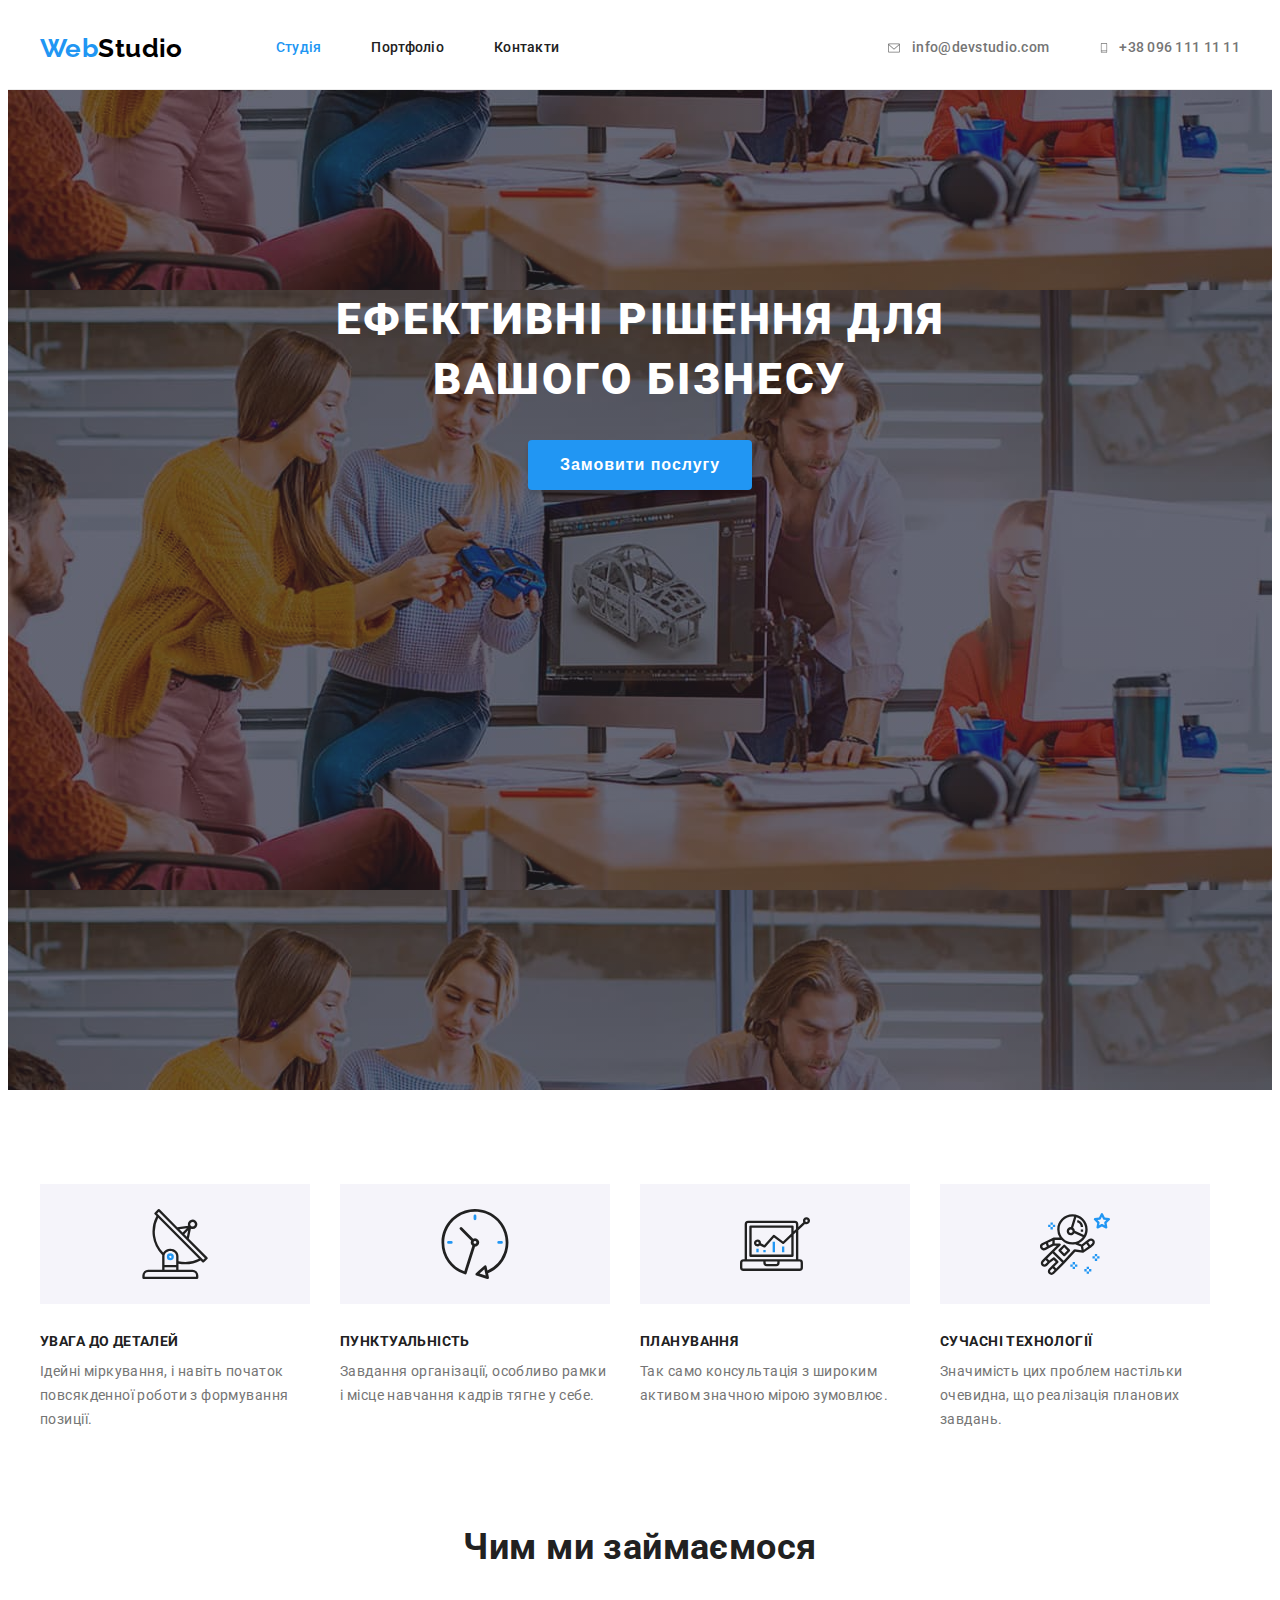
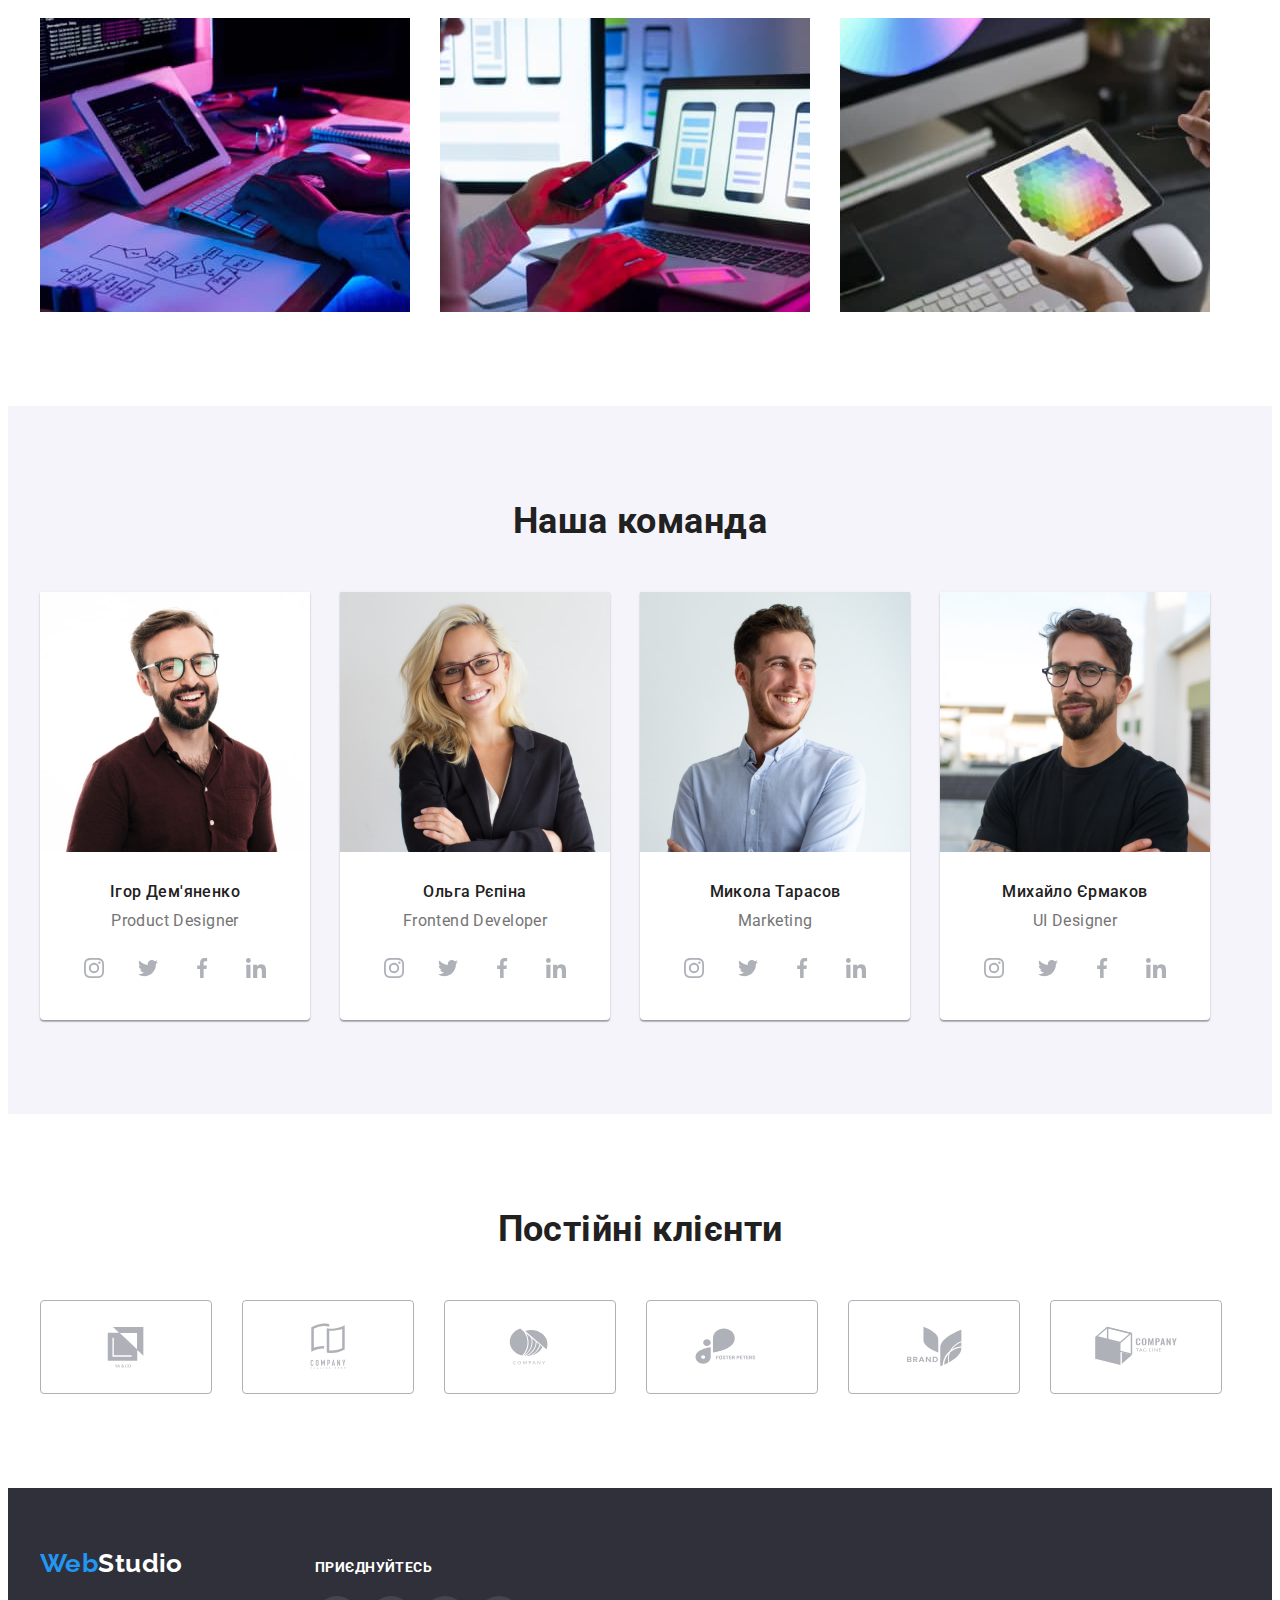
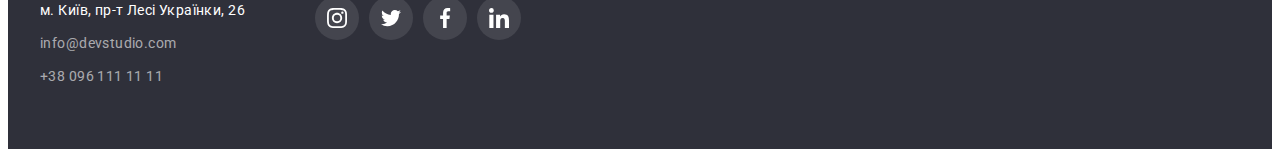
==== index.html @ 74083d2a "Initial commit" ====
<!DOCTYPE html>
<html lang="uk">
  <head>
    <meta charset="UTF-8" />
    <meta http-equiv="X-UA-Compatible" content="IE=edge" />
    <meta name="viewport" content="width=device-width, initial-scale=1.0" />
    <title>WebStudio</title>

    <!-- FONTS -->

    <link rel="preconnect" href="https://fonts.googleapis.com" />
    <link rel="preconnect" href="https://fonts.gstatic.com" crossorigin />
    <link
      href="https://fonts.googleapis.com/css2?family=Raleway:wght@700&family=Roboto:wght@400;500;700;900&display=swap"
      rel="stylesheet"
    />

    <!-- MODERN NORMALIZE -->

    <link
      rel="stylesheet"
      href="https://cdnjs.cloudflare.com/ajax/libs/modern-normalize/1.1.0/modern-normalize.min.css"
      integrity="sha512-wpPYUAdjBVSE4KJnH1VR1HeZfpl1ub8YT/NKx4PuQ5NmX2tKuGu6U/JRp5y+Y8XG2tV+wKQpNHVUX03MfMFn9Q=="
      crossorigin="anonymous"
      referrerpolicy="no-referrer"
    />

    <!-- STYLES -->

    <link rel="stylesheet" href="./css/styles.css" />
  </head>
  <body>
    <!-- HEADER -->

    <header class="header">
      <div class="container header-container">
        <nav class="header-nav">
          <a class="header-logo link" href="./index.html"
            ><span class="accent-logo">Web</span>Studio</a
          >
          <ul class="list header-list">
            <li class="list-item">
              <a class="link header-link current" href="./index.html">Студія</a>
            </li>
            <li class="list-item">
              <a class="link header-link" href="./portfolio.html">Портфоліо</a>
            </li>
            <li class="list-item">
              <a class="link header-link" href="#">Контакти</a>
            </li>
          </ul>
        </nav>

        <ul class="list contact-list">
          <li class="list-item contact-item">
            <a
              class="link header-link contact-link"
              href="mailto:info@devstudio.com"
              ><svg class="contact-icon" width="16" height="12">
                <use href="./images/icons.svg#icon-envelope"></use>
              </svg>
              info@devstudio.com</a
            >
          </li>
          <li class="list-item contact-item">
            <a class="link header-link contact-link" href="tel:+380961111111"
              ><svg class="contact-icon" width="10" height="16">
                <use href="./images/icons.svg#icon-smartphone"></use>
              </svg>
              +38 096 111 11 11</a
            >
          </li>
        </ul>
      </div>
    </header>
    <main>
      <!-- HERO -->

      <section class="hero-section">
        <div class="container hero-container">
          <h1 class="hero-title">Ефективні рішення для вашого бізнесу</h1>
          <button class="hero-btn" type="button">Замовити послугу</button>
        </div>
      </section>

      <!-- FEATURES -->

      <section class="features-section section">
        <div class="container features-container">
          <h2 class="title visually-hidden">Особливості</h2>
          <ul class="list features-list">
            <li class="list-item features-item">
              <div class="features-icon-container">
                <svg class="features-icon" width="70" height="70">
                  <use href="./images/icons.svg#icon-antenna"></use>
                </svg>
              </div>
              <h3 class="item-title">УВАГА ДО ДЕТАЛЕЙ</h3>
              <p class="item-text">
                Ідейні міркування, і навіть початок повсякденної роботи з
                формування позиції.
              </p>
            </li>
            <li class="list-item features-item">
              <div class="features-icon-container">
                <svg class="features-icon" width="70" height="70">
                  <use href="./images/icons.svg#icon-clock"></use>
                </svg>
              </div>
              <h3 class="item-title">ПУНКТУАЛЬНІСТЬ</h3>
              <p class="item-text">
                Завдання організації, особливо рамки і місце навчання кадрів
                тягне у себе.
              </p>
            </li>
            <li class="list-item features-item">
              <div class="features-icon-container">
                <svg class="features-icon" width="70" height="70">
                  <use href="./images/icons.svg#icon-diagram"></use>
                </svg>
              </div>
              <h3 class="item-title">ПЛАНУВАННЯ</h3>
              <p class="item-text">
                Так само консультація з широким активом значною мірою зумовлює.
              </p>
            </li>
            <li class="list-item features-item">
              <div class="features-icon-container">
                <svg class="features-icon" width="70" height="70">
                  <use href="./images/icons.svg#icon-astronaut"></use>
                </svg>
              </div>
              <h3 class="item-title">СУЧАСНІ ТЕХНОЛОГІЇ</h3>
              <p class="item-text">
                Значимість цих проблем настільки очевидна, що реалізація
                планових завдань.
              </p>
            </li>
          </ul>
        </div>
      </section>

      <!-- WORK -->

      <section class="work-section section">
        <div class="container">
          <h2 class="title">Чим ми займаємося</h2>
          <ul class="list work-list">
            <li class="list-item work-item">
              <img
                src="./images/WebStudio/working.jpg"
                alt="Робота"
                width="370"
                height="294"
              />
            </li>
            <li class="list-item work-item">
              <img
                src="./images/WebStudio/notebook.jpg"
                alt="Ноутбук"
                width="370"
                height="294"
              />
            </li>
            <li class="list-item work-item">
              <img
                src="./images/WebStudio/pad.jpg"
                alt="Планшет"
                width="370"
                height="294"
              />
            </li>
          </ul>
        </div>
      </section>

      <!-- TEAM -->

      <section class="team-section section">
        <div class="container">
          <h2 class="title">Наша команда</h2>
          <ul class="list team-list">
            <li class="list-item team-item">
              <img
                class="team-img"
                src="./images/WebStudio/igor.jpg"
                alt="Фото Ігора"
                width="270"
                height="260"
              />
              <div class="team-group">
                <h3 class="team-title">Ігор Дем'яненко</h3>
                <p lang="en" class="team-text">Product Designer</p>
                <ul class="list team-icon-list">
                  <li class="team-icon-item">
                    <a
                      href="https://www.instagram.com/"
                      class="team-icon-link"
                      target="_blank"
                      ref="noopener nofollow noreferrer"
                      aria-label="Instagram"
                    >
                      <svg class="team-icon" width="20" height="20">
                        <use href="./images/icons.svg#icon-instagram"></use>
                      </svg>
                    </a>
                  </li>
                  <li class="team-icon-item">
                    <a
                      href="https://twitter.com/"
                      class="team-icon-link"
                      target="_blank"
                      ref="noopener nofollow noreferrer"
                      aria-label="Twitter"
                    >
                      <svg class="team-icon" width="20" height="20">
                        <use href="./images/icons.svg#icon-twitter"></use>
                      </svg>
                    </a>
                  </li>
                  <li class="team-icon-item">
                    <a
                      href="https://facebook.com/"
                      class="team-icon-link"
                      target="_blank"
                      ref="noopener nofollow noreferrer"
                      aria-label="Facebook"
                    >
                      <svg class="team-icon" width="20" height="20">
                        <use href="./images/icons.svg#icon-facebook"></use>
                      </svg>
                    </a>
                  </li>
                  <li class="team-icon-item">
                    <a
                      href="https://www.linkedin.com/"
                      class="team-icon-link"
                      target="_blank"
                      ref="noopener nofollow noreferrer"
                      aria-label="Linkedin"
                    >
                      <svg class="team-icon" width="20" height="20">
                        <use href="./images/icons.svg#icon-linkedin"></use>
                      </svg>
                    </a>
                  </li>
                </ul>
              </div>
            </li>
            <li class="list-item team-item">
              <img
                class="team-img"
                src="./images/WebStudio/olga.jpg"
                alt="Фото Ольги"
                width="270"
                height="260"
              />
              <div class="team-group">
                <h3 class="team-title">Ольга Рєпіна</h3>
                <p lang="en" class="team-text">Frontend Developer</p>
                <ul class="list team-icon-list">
                  <li class="team-icon-item">
                    <a
                      href="https://www.instagram.com/"
                      class="team-icon-link"
                      target="_blank"
                      ref="noopener nofollow noreferrer"
                      aria-label="Instagram"
                    >
                      <svg class="team-icon" width="20" height="20">
                        <use href="./images/icons.svg#icon-instagram"></use>
                      </svg>
                    </a>
                  </li>
                  <li class="team-icon-item">
                    <a
                      href="https://twitter.com/"
                      class="team-icon-link"
                      target="_blank"
                      ref="noopener nofollow noreferrer"
                      aria-label="Twitter"
                    >
                      <svg class="team-icon" width="20" height="20">
                        <use href="./images/icons.svg#icon-twitter"></use>
                      </svg>
                    </a>
                  </li>
                  <li class="team-icon-item">
                    <a
                      href="https://facebook.com/"
                      class="team-icon-link"
                      target="_blank"
                      ref="noopener nofollow noreferrer"
                      aria-label="Facebook"
                    >
                      <svg class="team-icon" width="20" height="20">
                        <use href="./images/icons.svg#icon-facebook"></use>
                      </svg>
                    </a>
                  </li>
                  <li class="team-icon-item">
                    <a
                      href="https://www.linkedin.com/"
                      class="team-icon-link"
                      target="_blank"
                      ref="noopener nofollow noreferrer"
                      aria-label="Linkedin"
                    >
                      <svg class="team-icon" width="20" height="20">
                        <use href="./images/icons.svg#icon-linkedin"></use>
                      </svg>
                    </a>
                  </li>
                </ul>
              </div>
            </li>
            <li class="list-item team-item">
              <img
                class="team-img"
                src="./images/WebStudio/mikola.jpg"
                alt="Фото Миколи"
                width="270"
                height="260"
              />
              <div class="team-group">
                <h3 class="team-title">Микола Тарасов</h3>
                <p lang="en" class="team-text">Marketing</p>
                <ul class="list team-icon-list">
                  <li class="team-icon-item">
                    <a
                      href="https://www.instagram.com/"
                      class="team-icon-link"
                      target="_blank"
                      ref="noopener nofollow noreferrer"
                      aria-label="Instagram"
                    >
                      <svg class="team-icon" width="20" height="20">
                        <use href="./images/icons.svg#icon-instagram"></use>
                      </svg>
                    </a>
                  </li>
                  <li class="team-icon-item">
                    <a
                      href="https://twitter.com/"
                      class="team-icon-link"
                      target="_blank"
                      ref="noopener nofollow noreferrer"
                      aria-label="Twitter"
                    >
                      <svg class="team-icon" width="20" height="20">
                        <use href="./images/icons.svg#icon-twitter"></use>
                      </svg>
                    </a>
                  </li>
                  <li class="team-icon-item">
                    <a
                      href="https://facebook.com/"
                      class="team-icon-link"
                      target="_blank"
                      ref="noopener nofollow noreferrer"
                      aria-label="Facebook"
                    >
                      <svg class="team-icon" width="20" height="20">
                        <use href="./images/icons.svg#icon-facebook"></use>
                      </svg>
                    </a>
                  </li>
                  <li class="team-icon-item">
                    <a
                      href="https://www.linkedin.com/"
                      class="team-icon-link"
                      target="_blank"
                      ref="noopener nofollow noreferrer"
                      aria-label="Linkedin"
                    >
                      <svg class="team-icon" width="20" height="20">
                        <use href="./images/icons.svg#icon-linkedin"></use>
                      </svg>
                    </a>
                  </li>
                </ul>
              </div>
            </li>
            <li class="list-item team-item">
              <img
                class="team-img"
                src="./images/WebStudio/mishka.jpg"
                alt="Фото Михайла"
                width="270"
                height="260"
              />
              <div class="team-group">
                <h3 class="team-title">Михайло Єрмаков</h3>
                <p lang="en" class="team-text">UI Designer</p>
                <ul class="list team-icon-list">
                  <li class="team-icon-item">
                    <a
                      href="https://www.instagram.com/"
                      class="team-icon-link"
                      target="_blank"
                      ref="noopener nofollow noreferrer"
                      aria-label="Instagram"
                    >
                      <svg class="team-icon" width="20" height="20">
                        <use href="./images/icons.svg#icon-instagram"></use>
                      </svg>
                    </a>
                  </li>
                  <li class="team-icon-item">
                    <a
                      href="https://twitter.com/"
                      class="team-icon-link"
                      target="_blank"
                      ref="noopener nofollow noreferrer"
                      aria-label="Twitter"
                    >
                      <svg class="team-icon" width="20" height="20">
                        <use href="./images/icons.svg#icon-twitter"></use>
                      </svg>
                    </a>
                  </li>
                  <li class="team-icon-item">
                    <a
                      href="https://facebook.com/"
                      class="team-icon-link"
                      target="_blank"
                      ref="noopener nofollow noreferrer"
                      aria-label="Facebook"
                    >
                      <svg class="team-icon" width="20" height="20">
                        <use href="./images/icons.svg#icon-facebook"></use>
                      </svg>
                    </a>
                  </li>
                  <li class="team-icon-item">
                    <a
                      href="https://www.linkedin.com/"
                      class="team-icon-link"
                      target="_blank"
                      ref="noopener nofollow noreferrer"
                      aria-label="Linkedin"
                    >
                      <svg class="team-icon" width="20" height="20">
                        <use href="./images/icons.svg#icon-linkedin"></use>
                      </svg>
                    </a>
                  </li>
                </ul>
              </div>
            </li>
          </ul>
        </div>
      </section>

      <!-- CLIENTS -->
      <section class="section">
        <div class="container">
          <h2 class="title">Постійні клієнти</h2>
          <ul class="list clients-icon-list">
            <li class="clients-icon-item">
              <a href="#" class="link clients-link">
                <svg class="clients-icon" width="170" height="92">
                  <use href="./images/icons.svg#icon-logo"></use>
                </svg>
              </a>
            </li>
            <li class="clients-icon-item">
              <a href="#" class="link clients-link">
                <svg class="clients-icon" width="170" height="92">
                  <use href="./images/icons.svg#icon-logo-1"></use>
                </svg>
              </a>
            </li>
            <li class="clients-icon-item">
              <a href="#" class="link clients-link">
                <svg class="clients-icon" width="170" height="92">
                  <use href="./images/icons.svg#icon-logo-2"></use>
                </svg>
              </a>
            </li>
            <li class="clients-icon-item">
              <a href="#" class="link clients-link">
                <svg class="clients-icon" width="170" height="92">
                  <use href="./images/icons.svg#icon-logo-3"></use>
                </svg>
              </a>
            </li>
            <li class="clients-icon-item">
              <a href="#" class="link clients-link">
                <svg class="clients-icon" width="170" height="92">
                  <use href="./images/icons.svg#icon-logo-4"></use>
                </svg>
              </a>
            </li>
            <li class="clients-icon-item">
              <a href="#" class="link clients-link">
                <svg class="clients-icon" width="170" height="92">
                  <use href="./images/icons.svg#icon-logo-5"></use>
                </svg>
              </a>
            </li>
          </ul>
        </div>
      </section>

      <!-- FOOTER -->

      <footer class="footer">
        <div class="container footer-group">
          <div class="footer-logo-address-group">
            <a class="footer-logo link" href="./index.html"
              ><span class="accent-logo">Web</span>Studio</a
            >

            <address class="footer-address">
              <ul class="list">
                <li class="list-item footer-list">
                  <a
                    class="footer-link link"
                    href="https://goo.gl/maps/zaCFydHHxGfRo8Pb8"
                    target="_blank"
                    rel="noopener nofollow noreferrer"
                    >м. Київ, пр-т Лесі Українки, 26</a
                  >
                </li>
                <li class="list-item footer-list">
                  <a
                    class="grey-link footer-link link"
                    href="mailto:info@devstudio.com"
                    >info@devstudio.com</a
                  >
                </li>
                <li class="list-item footer-list">
                  <a class="grey-link footer-link link" href="tel:+380961111111"
                    >+38 096 111 11 11</a
                  >
                </li>
              </ul>
            </address>
          </div>
          <div class="footer-social-links">
            <p class="social-link-text">приєднуйтесь</p>
            <ul class="list social-link-group">
              <li class="social-link-item">
                <a
                  href="https://www.instagram.com/"
                  class="social-link"
                  target="_blank"
                  ref="noopener nofollow noreferrer"
                >
                  <svg class="social-link-icon" width="20" height="20">
                    <use href="./images/icons.svg#icon-instagram"></use>
                  </svg>
                </a>
              </li>
              <li class="social-link-item">
                <a
                  href="https://twitter.com/"
                  class="social-link"
                  target="_blank"
                  ref="noopener nofollow noreferrer"
                >
                  <svg class="social-link-icon" width="20" height="20">
                    <use href="./images/icons.svg#icon-twitter"></use>
                  </svg>
                </a>
              </li>
              <li class="social-link-item">
                <a
                  href="https://facebook.com/"
                  class="social-link"
                  target="_blank"
                  ref="noopener nofollow noreferrer"
                >
                  <svg class="social-link-icon" width="20" height="20">
                    <use href="./images/icons.svg#icon-facebook"></use>
                  </svg>
                </a>
              </li>
              <li class="social-link-item">
                <a
                  href="https://www.linkedin.com/"
                  class="social-link"
                  target="_blank"
                  ref="noopener nofollow noreferrer"
                >
                  <svg class="social-link-icon" width="20" height="20">
                    <use href="./images/icons.svg#icon-linkedin"></use>
                  </svg>
                </a>
              </li>
            </ul>
          </div>
        </div>
      </footer>
    </main>
  </body>
</html>
---- css/styles.css ----
:root {
  /* Bg colors */
  --main-bg: #ffffff;
  --secondary-bg: #2f303a;
  --special-bg: #f5f4fa;

  /* Colors */
  --brand-clr: #2196f3;
  --main-text-clr: #212121;
  --secondary-text-clr: #757575;
  --grey-clr-60: rgba(255, 255, 255, 0.6);
  --icon-bg-clr: rgba(255, 255, 255, 0.1);
  --icon-color: #afb1b8;

  /* Fonts */
  --main-font: Roboto, sans-serif;
  --logo-font: Raleway, sans-serif;

  /* Shadows */
  --btn-shadow: 0px 3px 1px rgba(0, 0, 0, 0.1), 0px 1px 2px rgba(0, 0, 0, 0.08),
    0px 2px 2px rgba(0, 0, 0, 0.12);

  --card-shadow: 0px 1px 3px rgba(0, 0, 0, 0.12),
    0px 1px 1px rgba(0, 0, 0, 0.14), 0px 2px 1px rgba(0, 0, 0, 0.2);

  --prtfl-card-shadow: 0px 1px 1px rgba(0, 0, 0, 0.12),
    0px 4px 4px rgba(0, 0, 0, 0.06), 1px 4px 6px rgba(0, 0, 0, 0.16);

  /* Borders */

  --header-border: 1px solid #ececec;
  --portfolio-border: 1px solid #eeeeee;
}

/* Global styles */

body {
  /* width: 1600px; */
  font-family: var(--main-font);
  font-size: 14px;
  letter-spacing: 0.03em;
  color: var(--main-text-clr);
  background-color: var(--main-bg);
}

/* Reset */

h1,
h2,
h3,
h4,
h5,
h6,
p {
  margin: 0;
}

.list {
  list-style: none;
  margin: 0;
  padding: 0;
}

.link {
  text-decoration: none;
  color: inherit;
}

img {
  display: block;
  max-width: 100%;
  height: auto;
}

.container {
  margin-right: auto;
  margin-left: auto;
  width: 1200px;
  padding-left: 15px;
  padding-right: 15px;
}

.section {
  padding-top: 94px;
  padding-bottom: 94px;
}

.title {
  margin-bottom: 50px;
  font-size: 36px;
  line-height: 1.17;
  text-align: center;
}

/* *
  |============================
  | HEADER
  |============================ */

.header {
  border-bottom: var(--header-border);
}

.header-container {
  display: flex;
}

.header-nav {
  display: flex;
}

.header-logo {
  display: block;
  padding-top: 25px;
  padding-bottom: 25px;
  margin-right: 93px;

  font-family: var(--logo-font);
  font-weight: 700;
  font-size: 26px;
  line-height: 1.19;
  color: #000000;
}

.accent-logo {
  color: var(--brand-clr);
}

.header-list {
  display: flex;
}

.header-list .list-item:not(:last-child) {
  margin-right: 50px;
}

.header-list .header-link {
  display: block;
  padding-top: 32px;
  padding-bottom: 32px;
}

.header-link {
  font-weight: 500;
  line-height: 1.14;
  letter-spacing: 0.02em;
}

.contact-list {
  display: flex;
  margin-left: auto;
}

.contact-item:not(:last-child) {
  margin-right: 50px;
}

.contact-link {
  padding-top: 32px;
  padding-bottom: 32px;
  display: flex;
  align-items: center;
  gap: 10px;
  color: var(--secondary-text-clr);
  fill: currentColor;
}

.header-link:hover,
.header-link:focus {
  color: var(--brand-clr);
}

.header-link.current {
  color: var(--brand-clr);
}

/**
  |============================
  | HERO
  |============================
*/

.hero-section {
  max-width: 1600px;
  min-height: 600px;
  margin: 0 auto;
  padding-top: 200px;
  padding-bottom: 200px;
  background-image: linear-gradient(
      rgba(47, 48, 58, 0.4),
      rgba(47, 48, 58, 0.4)
    ),
    url(../images/WebStudio/hero-bg-img.jpg);
  background-position: center;
  background-color: var(--secondary-bg);
}

.hero-container {
  width: 696px;
  text-align: center;
}

.hero-title {
  margin-bottom: 30px;
  font-weight: 900;
  font-size: 44px;
  line-height: 1.36;
  letter-spacing: 0.06em;
  text-transform: uppercase;
  color: var(--main-bg);
}

.hero-btn {
  padding: 10px 32px;

  font-weight: 700;
  font-size: 16px;
  line-height: 1.88;
  align-items: center;

  letter-spacing: 0.06em;
  color: var(--main-bg);
  background-color: var(--brand-clr);
  box-shadow: 0px 4px 4px rgba(0, 0, 0, 0.15);
  border-radius: 4px;
  border: none;
  cursor: pointer;
}

.hero-btn:hover,
.hero-btn:focus {
  color: var(--brand-clr);
  background-color: var(--special-bg);
}

/**
  |============================
  | FEATURES
  |============================
*/

.features-section {
  padding-bottom: 0;
}

.visually-hidden {
  position: absolute;
  width: 1px;
  height: 1px;
  margin: -1px;
  border: 0;
  padding: 0;
  white-space: nowrap;
  clip-path: inset(100%);
  clip: rect(0 0 0 0);
  overflow: hidden;
}

.features-list {
  display: flex;
}

.features-item {
  width: 270px;
}

.features-item:not(:last-child) {
  margin-right: 30px;
}

.features-icon-container {
  height: 120px;
  display: flex;
  justify-content: center;
  align-items: center;
  background-color: var(--special-bg);
}

.item-title {
  margin-top: 30px;
  margin-bottom: 10px;

  font-size: 14px;
  line-height: 1.14;
}

.item-text {
  width: 270px;
  line-height: 1.71;
  color: var(--secondary-text-clr);
}

/**
  |============================
  | WORK
  |============================
*/

.work-list {
  display: flex;
}

.work-item:not(:last-child) {
  margin-right: 30px;
}

/**
  |============================
  | TEAM
  |============================
*/

.team-section {
  background-color: var(--special-bg);
}

.team-list {
  display: flex;
}

.team-item:not(:last-child) {
  margin-right: 30px;
}

.team-item {
  width: 270px;
  border-radius: 0px 0px 4px 4px;
  box-shadow: var(--card-shadow);
  background-color: var(--main-bg);
}

.team-group {
  padding-top: 30px;
  padding-bottom: 30px;
}

.team-title {
  margin-bottom: 10px;
  font-weight: 500;
  font-size: 16px;
  line-height: 1.19;
  text-align: center;
}
.team-text {
  font-size: 16px;
  line-height: 1.19;
  text-align: center;
  color: var(--secondary-text-clr);
}

.team-icon-list {
  display: flex;
  justify-content: center;
  margin-top: 16px;
  gap: 10px;
}

.team-icon-link {
  width: 44px;
  height: 44px;
  display: flex;
  justify-content: center;
  align-items: center;
  border-radius: 50%;
  color: var(--icon-color);
  fill: currentColor;
}

.team-icon-link:hover,
.team-icon-link:focus {
  color: var(--main-bg);
  background-color: var(--brand-clr);
}

/**
  |============================
  | CLIENTS
  |============================
*/

.clients-icon-list {
  display: flex;
  gap: 30px;
}

.clients-link {
  width: 170px;
  height: 92px;
  display: flex;
  justify-content: center;
  align-items: center;
  border: 1px solid var(--icon-color);
  border-radius: 4px;
  color: var(--icon-color);
  fill: currentColor;
}

.clients-link:hover,
.clients-link:focus {
  color: var(--brand-clr);
  border-color: var(--brand-clr);
}

/**
  |============================
  | FOOTER
  |============================
*/

.footer {
  padding: 60px 0;
  background-color: var(--secondary-bg);
}

.footer-logo {
  display: block;
  margin-bottom: 20px;
  font-family: var(--logo-font);
  font-weight: 700;
  font-size: 26px;
  line-height: 1.19;
  color: var(--main-bg);
}

.footer-list:not(:last-child) {
  margin-bottom: 9px;
}

.footer-link {
  font-style: normal;
  font-weight: 400;
  font-size: 14px;
  line-height: 1.71;
  color: var(--main-bg);
}

.footer-link:hover,
.footer-link:focus {
  color: var(--brand-clr);
}

.grey-link {
  color: var(--grey-clr-60);
}

.social-link-text {
  font-weight: 700;
  line-height: 1.14;
  text-transform: uppercase;
  color: var(--main-bg);
}

.footer-group {
  display: flex;
  gap: 70px;
  align-items: baseline;
}

.footer-social-links {
  width: 206px;
  height: 80px;
}

.social-link-group {
  display: flex;
  margin-top: 20px;
  gap: 10px;
}

.social-link {
  width: 44px;
  height: 44px;
  display: flex;
  justify-content: center;
  align-items: center;
  border-radius: 50%;
  color: var(--main-bg);
  background-color: var(--icon-bg-clr);
  fill: currentColor;
}

.social-link:hover,
.social-link:focus {
  background-color: var(--brand-clr);
}

/**
  |============================
  | PORTFOLIO BUTTONS
  |============================
*/

.portfolio-section {
  padding-bottom: 91px;
}

.portfolio-list-btn {
  display: flex;
  justify-content: center;
  margin-bottom: 50px;
}

.portfolio-item-btn:not(:last-child) {
  margin-right: 8px;
}

.portfolio-btn {
  padding: 6px 22px;

  font-weight: 500;
  font-size: 16px;
  line-height: 1.62;
  text-align: center;
  color: var(--main-text-clr);
  background-color: var(--special-bg);
  border-radius: 4px;
  border: none;
  cursor: pointer;
}

.portfolio-btn:hover,
.portfolio-btn:focus {
  color: var(--main-bg);
  background-color: var(--brand-clr);
  box-shadow: var(--btn-shadow);
}

/**
  |============================
  | PORTFOLIO LIST
  |============================
*/

.portfolio-list {
  display: flex;
  flex-wrap: wrap;
}

/* CALC((100% - кол-во маржинов в строке * значение маржина)
 / кол-во элементов в строке */

.portfolio-item {
  width: 370px;
}

.portfolio-item:not(:nth-child(3n)) {
  margin-right: 30px;
}

.portfolio-item:not(:nth-last-child(-n + 3)) {
  margin-bottom: 30px;
}

.portfolio-group {
  padding: 20px 24px;
  border-left: var(--portfolio-border);
  border-right: var(--portfolio-border);
  border-bottom: var(--portfolio-border);
}

.portfolio-item:hover,
.portfolio-item:focus {
  box-shadow: var(--prtfl-card-shadow);
}

.portfolio-title {
  margin-bottom: 4px;
  font-size: 18px;
  line-height: 2;
  letter-spacing: 0.06em;
}
.portfolio-text {
  font-size: 16px;
  line-height: 1.88;
  color: var(--secondary-text-clr);
}
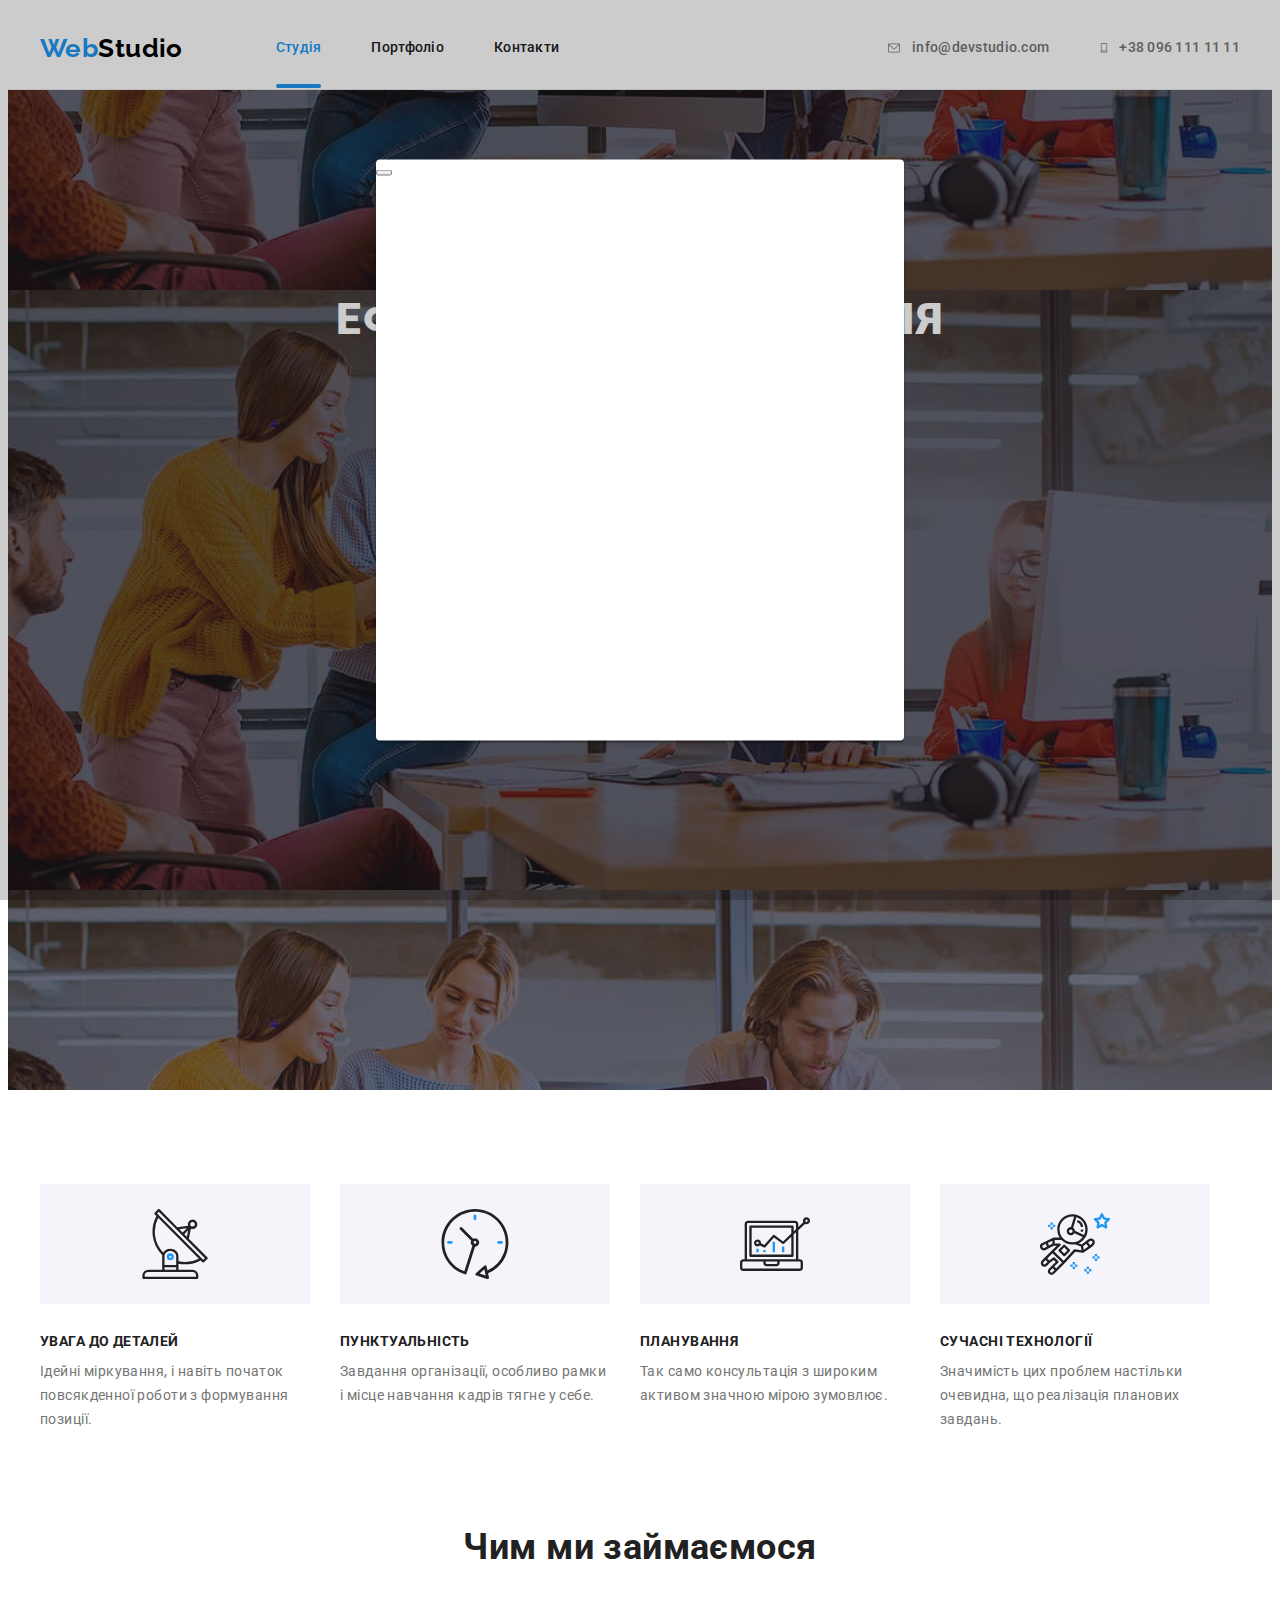
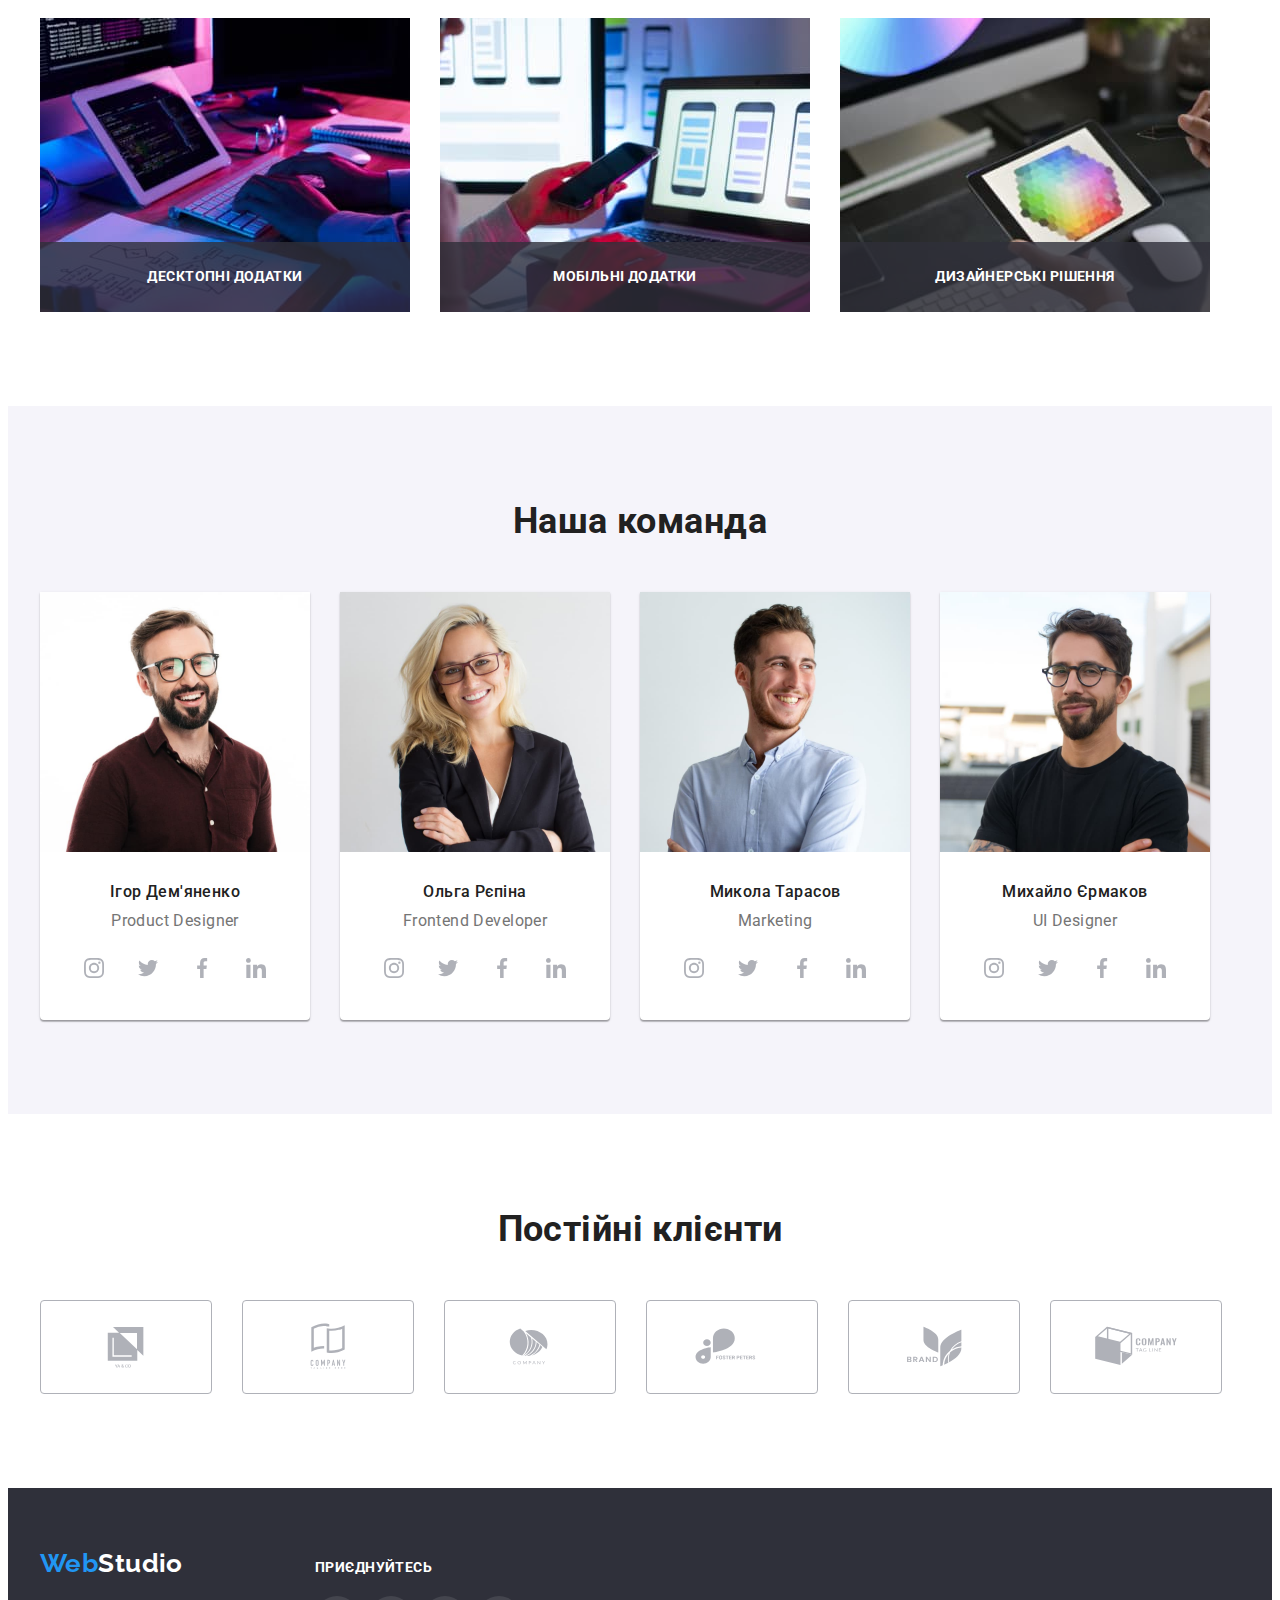
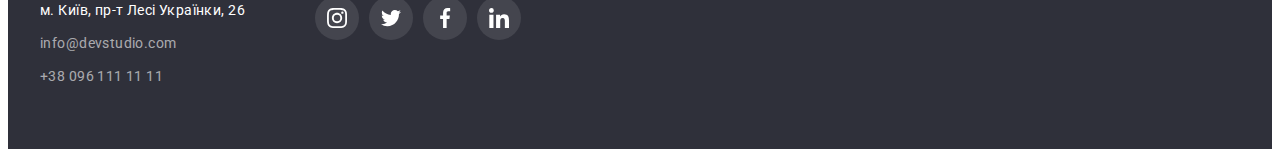
==== commit 5c543719: "added header styles. Added text to work-img. Added overlay to portfolio-cards" ====
--- a/index.html
+++ b/index.html
@@ -147,28 +147,37 @@
           <h2 class="title">Чим ми займаємося</h2>
           <ul class="list work-list">
             <li class="list-item work-item">
-              <img
-                src="./images/WebStudio/working.jpg"
-                alt="Робота"
-                width="370"
-                height="294"
-              />
+              <div class="work-thumb">
+                <img
+                  src="./images/WebStudio/working.jpg"
+                  alt="Робота"
+                  width="370"
+                  height="294"
+                />
+                <p class="work-text">Десктопні додатки</p>
+              </div>
             </li>
             <li class="list-item work-item">
-              <img
-                src="./images/WebStudio/notebook.jpg"
-                alt="Ноутбук"
-                width="370"
-                height="294"
-              />
+              <div class="work-thumb">
+                <img
+                  src="./images/WebStudio/notebook.jpg"
+                  alt="Ноутбук"
+                  width="370"
+                  height="294"
+                />
+                <p class="work-text">Мобільні додатки</p>
+              </div>
             </li>
             <li class="list-item work-item">
-              <img
-                src="./images/WebStudio/pad.jpg"
-                alt="Планшет"
-                width="370"
-                height="294"
-              />
+              <div class="work-thumb">
+                <img
+                  src="./images/WebStudio/pad.jpg"
+                  alt="Планшет"
+                  width="370"
+                  height="294"
+                />
+                <p class="work-text">Дизайнерські рішення</p>
+              </div>
             </li>
           </ul>
         </div>
@@ -502,97 +511,102 @@
           </ul>
         </div>
       </section>
-
-      <!-- FOOTER -->
-
-      <footer class="footer">
-        <div class="container footer-group">
-          <div class="footer-logo-address-group">
-            <a class="footer-logo link" href="./index.html"
-              ><span class="accent-logo">Web</span>Studio</a
-            >
-
-            <address class="footer-address">
-              <ul class="list">
-                <li class="list-item footer-list">
-                  <a
-                    class="footer-link link"
-                    href="https://goo.gl/maps/zaCFydHHxGfRo8Pb8"
-                    target="_blank"
-                    rel="noopener nofollow noreferrer"
-                    >м. Київ, пр-т Лесі Українки, 26</a
-                  >
-                </li>
-                <li class="list-item footer-list">
-                  <a
-                    class="grey-link footer-link link"
-                    href="mailto:info@devstudio.com"
-                    >info@devstudio.com</a
-                  >
-                </li>
-                <li class="list-item footer-list">
-                  <a class="grey-link footer-link link" href="tel:+380961111111"
-                    >+38 096 111 11 11</a
-                  >
-                </li>
-              </ul>
-            </address>
-          </div>
-          <div class="footer-social-links">
-            <p class="social-link-text">приєднуйтесь</p>
-            <ul class="list social-link-group">
-              <li class="social-link-item">
+    </main>
+
+    <!-- FOOTER -->
+
+    <footer class="footer">
+      <div class="container footer-group">
+        <div class="footer-logo-address-group">
+          <a class="footer-logo link" href="./index.html"
+            ><span class="accent-logo">Web</span>Studio</a
+          >
+
+          <address class="footer-address">
+            <ul class="list">
+              <li class="list-item footer-list">
                 <a
-                  href="https://www.instagram.com/"
-                  class="social-link"
+                  class="footer-link link"
+                  href="https://goo.gl/maps/zaCFydHHxGfRo8Pb8"
                   target="_blank"
-                  ref="noopener nofollow noreferrer"
+                  rel="noopener nofollow noreferrer"
+                  >м. Київ, пр-т Лесі Українки, 26</a
                 >
-                  <svg class="social-link-icon" width="20" height="20">
-                    <use href="./images/icons.svg#icon-instagram"></use>
-                  </svg>
-                </a>
               </li>
-              <li class="social-link-item">
+              <li class="list-item footer-list">
                 <a
-                  href="https://twitter.com/"
-                  class="social-link"
-                  target="_blank"
-                  ref="noopener nofollow noreferrer"
+                  class="grey-link footer-link link"
+                  href="mailto:info@devstudio.com"
+                  >info@devstudio.com</a
                 >
-                  <svg class="social-link-icon" width="20" height="20">
-                    <use href="./images/icons.svg#icon-twitter"></use>
-                  </svg>
-                </a>
               </li>
-              <li class="social-link-item">
-                <a
-                  href="https://facebook.com/"
-                  class="social-link"
-                  target="_blank"
-                  ref="noopener nofollow noreferrer"
+              <li class="list-item footer-list">
+                <a class="grey-link footer-link link" href="tel:+380961111111"
+                  >+38 096 111 11 11</a
                 >
-                  <svg class="social-link-icon" width="20" height="20">
-                    <use href="./images/icons.svg#icon-facebook"></use>
-                  </svg>
-                </a>
-              </li>
-              <li class="social-link-item">
-                <a
-                  href="https://www.linkedin.com/"
-                  class="social-link"
-                  target="_blank"
-                  ref="noopener nofollow noreferrer"
-                >
-                  <svg class="social-link-icon" width="20" height="20">
-                    <use href="./images/icons.svg#icon-linkedin"></use>
-                  </svg>
-                </a>
               </li>
             </ul>
-          </div>
+          </address>
         </div>
-      </footer>
-    </main>
+        <div class="footer-social-links">
+          <p class="social-link-text">приєднуйтесь</p>
+          <ul class="list social-link-group">
+            <li class="social-link-item">
+              <a
+                href="https://www.instagram.com/"
+                class="social-link"
+                target="_blank"
+                ref="noopener nofollow noreferrer"
+              >
+                <svg class="social-link-icon" width="20" height="20">
+                  <use href="./images/icons.svg#icon-instagram"></use>
+                </svg>
+              </a>
+            </li>
+            <li class="social-link-item">
+              <a
+                href="https://twitter.com/"
+                class="social-link"
+                target="_blank"
+                ref="noopener nofollow noreferrer"
+              >
+                <svg class="social-link-icon" width="20" height="20">
+                  <use href="./images/icons.svg#icon-twitter"></use>
+                </svg>
+              </a>
+            </li>
+            <li class="social-link-item">
+              <a
+                href="https://facebook.com/"
+                class="social-link"
+                target="_blank"
+                ref="noopener nofollow noreferrer"
+              >
+                <svg class="social-link-icon" width="20" height="20">
+                  <use href="./images/icons.svg#icon-facebook"></use>
+                </svg>
+              </a>
+            </li>
+            <li class="social-link-item">
+              <a
+                href="https://www.linkedin.com/"
+                class="social-link"
+                target="_blank"
+                ref="noopener nofollow noreferrer"
+              >
+                <svg class="social-link-icon" width="20" height="20">
+                  <use href="./images/icons.svg#icon-linkedin"></use>
+                </svg>
+              </a>
+            </li>
+          </ul>
+        </div>
+      </div>
+    </footer>
+    <div class="backdrop">
+      <div class="modal">
+        <button type="button"></button>
+      </div>
+    </div>
   </body>
 </html>
--- a/css/styles.css
+++ b/css/styles.css
@@ -3,13 +3,16 @@
   --main-bg: #ffffff;
   --secondary-bg: #2f303a;
   --special-bg: #f5f4fa;
+  --icon-bg-clr: rgba(255, 255, 255, 0.1);
+  --work-bg-clr: rgba(47, 48, 58, 0.8);
+  --prtfl-bg-clr: rgba(33, 150, 243, 0.9);
+  --backdrop-bg-clr: rgba(0, 0, 0, 0.2);
 
   /* Colors */
   --brand-clr: #2196f3;
   --main-text-clr: #212121;
   --secondary-text-clr: #757575;
   --grey-clr-60: rgba(255, 255, 255, 0.6);
-  --icon-bg-clr: rgba(255, 255, 255, 0.1);
   --icon-color: #afb1b8;
 
   /* Fonts */
@@ -25,6 +28,9 @@
 
   --prtfl-card-shadow: 0px 1px 1px rgba(0, 0, 0, 0.12),
     0px 4px 4px rgba(0, 0, 0, 0.06), 1px 4px 6px rgba(0, 0, 0, 0.16);
+
+  --modal-box-shadow: 0px 1px 3px rgba(0, 0, 0, 0.12),
+    0px 1px 1px rgba(0, 0, 0, 0.14), 0px 2px 1px rgba(0, 0, 0, 0.2);
 
   /* Borders */
 
@@ -171,7 +177,20 @@
 }
 
 .header-link.current {
+  position: relative;
   color: var(--brand-clr);
+}
+
+.header-link.current::after {
+  position: absolute;
+  bottom: 0;
+  left: 0;
+  display: inline-block;
+  content: "";
+  width: 100%;
+  height: 4px;
+  background-color: var(--brand-clr);
+  border-radius: 2px;
 }
 
 /**
@@ -304,6 +323,29 @@
   margin-right: 30px;
 }
 
+.work-thumb {
+  position: relative;
+}
+
+.work-text {
+  position: absolute;
+  bottom: 0;
+  left: 0;
+  width: 100%;
+  height: 70px;
+
+  display: flex;
+  justify-content: center;
+  align-items: center;
+
+  font-weight: 700;
+  line-height: 1.14;
+  text-transform: uppercase;
+
+  color: var(--main-bg);
+  background-color: var(--work-bg-clr);
+}
+
 /**
   |============================
   | TEAM
@@ -574,3 +616,79 @@
   line-height: 1.88;
   color: var(--secondary-text-clr);
 }
+
+.prtfl-overlay {
+  position: relative;
+}
+
+.prtfl-overlay::before {
+  content: "";
+  display: inline-block;
+  position: absolute;
+
+  width: 100%;
+  height: 100%;
+
+  background-color: var(--prtfl-bg-clr);
+
+  opacity: 0;
+}
+
+.prtfl-desc {
+  position: absolute;
+  top: 50%;
+  left: 50%;
+  transform: translate(-50%, -50%);
+
+  width: 322px;
+  height: 168px;
+
+  font-size: 18px;
+  line-height: 1.56;
+
+  color: var(--main-bg);
+
+  opacity: 0;
+}
+
+.portfolio-item:hover .prtfl-desc,
+.portfolio-item:focus .prtfl-desc {
+  opacity: 1;
+}
+
+.portfolio-item:hover .prtfl-overlay::before,
+.portfolio-item:focus .prtfl-overlay::before {
+  opacity: 1;
+}
+
+/**
+  |============================
+  | BACKDROP
+  |============================
+*/
+
+.backdrop {
+  position: fixed;
+  top: 0;
+  left: 0;
+
+  width: 100%;
+  height: 100%;
+
+  display: inline-block;
+  background-color: var(--backdrop-bg-clr);
+}
+
+.modal {
+  width: 528px;
+  height: 581px;
+
+  position: absolute;
+  top: 50%;
+  left: 50%;
+  transform: translate(-50%, -50%);
+
+  background-color: var(--main-bg);
+  box-shadow: var(--modal-box-shadow);
+  border-radius: 4px;
+}
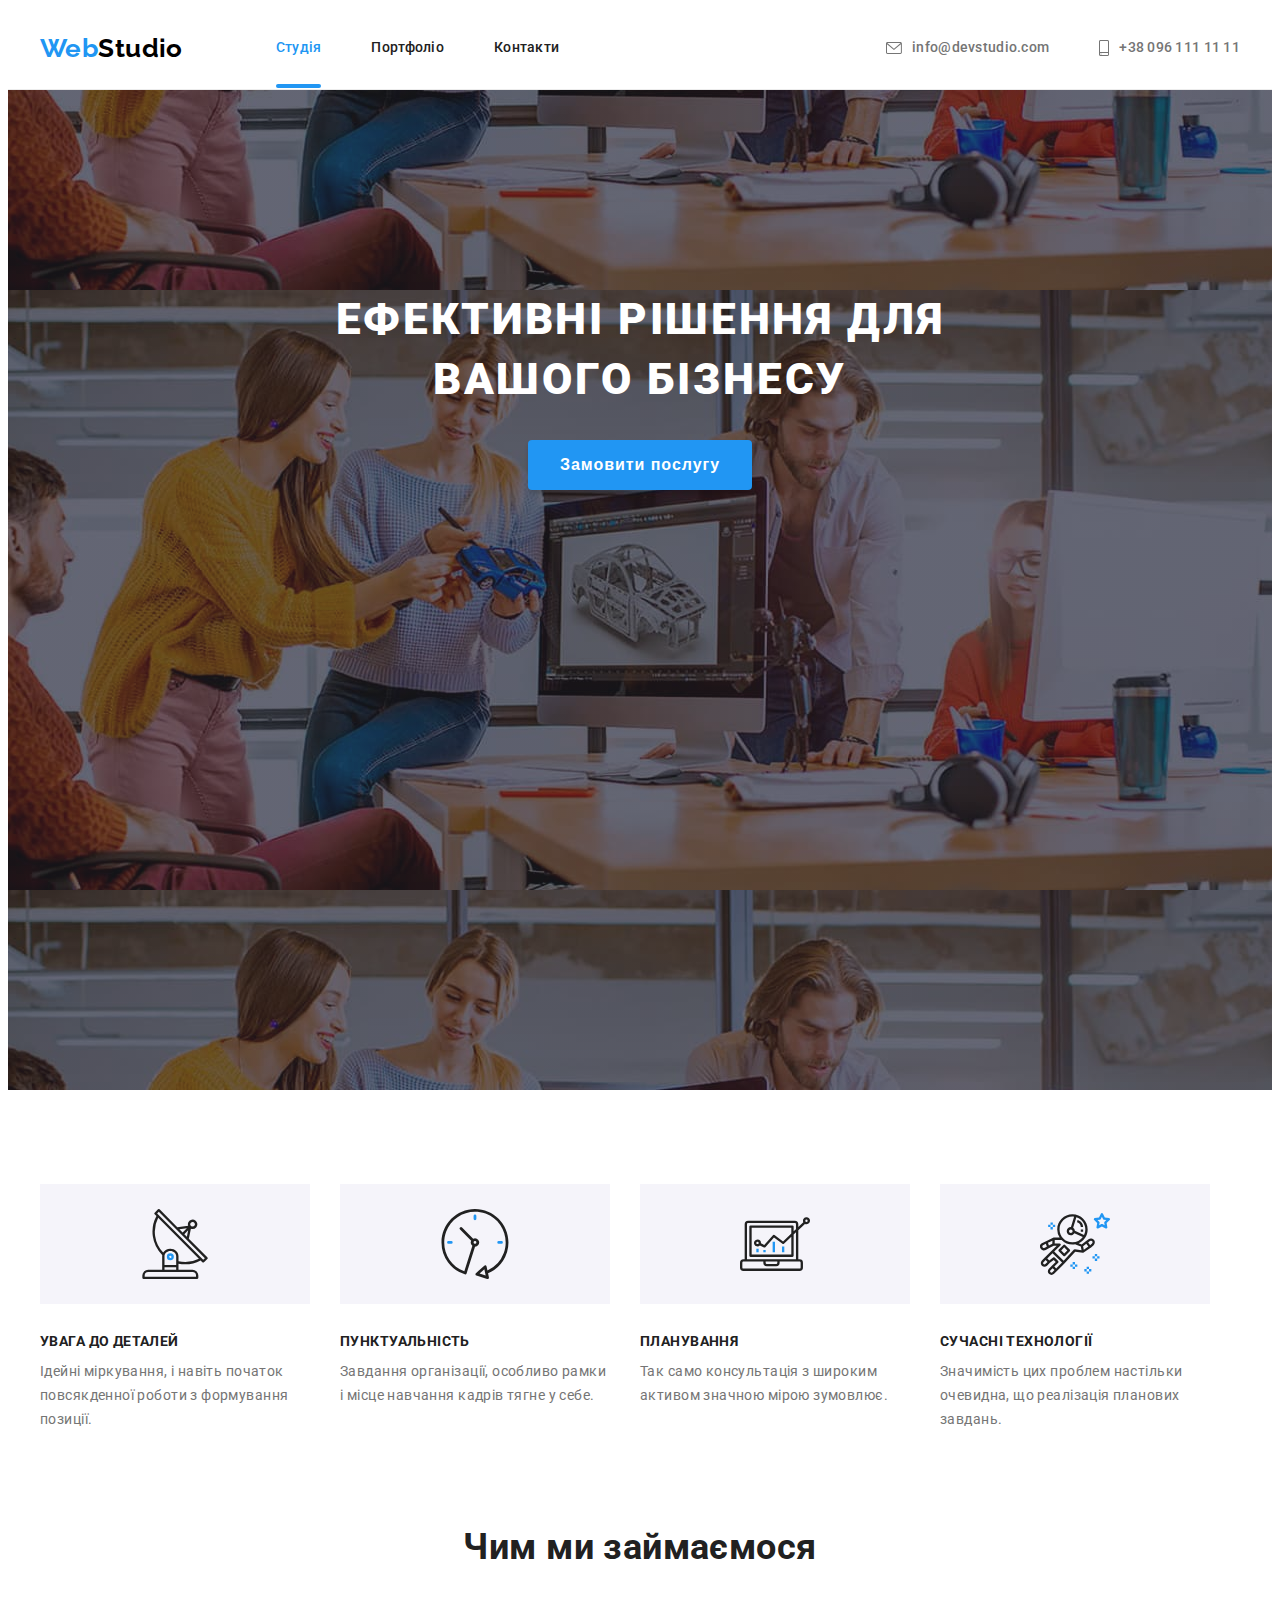
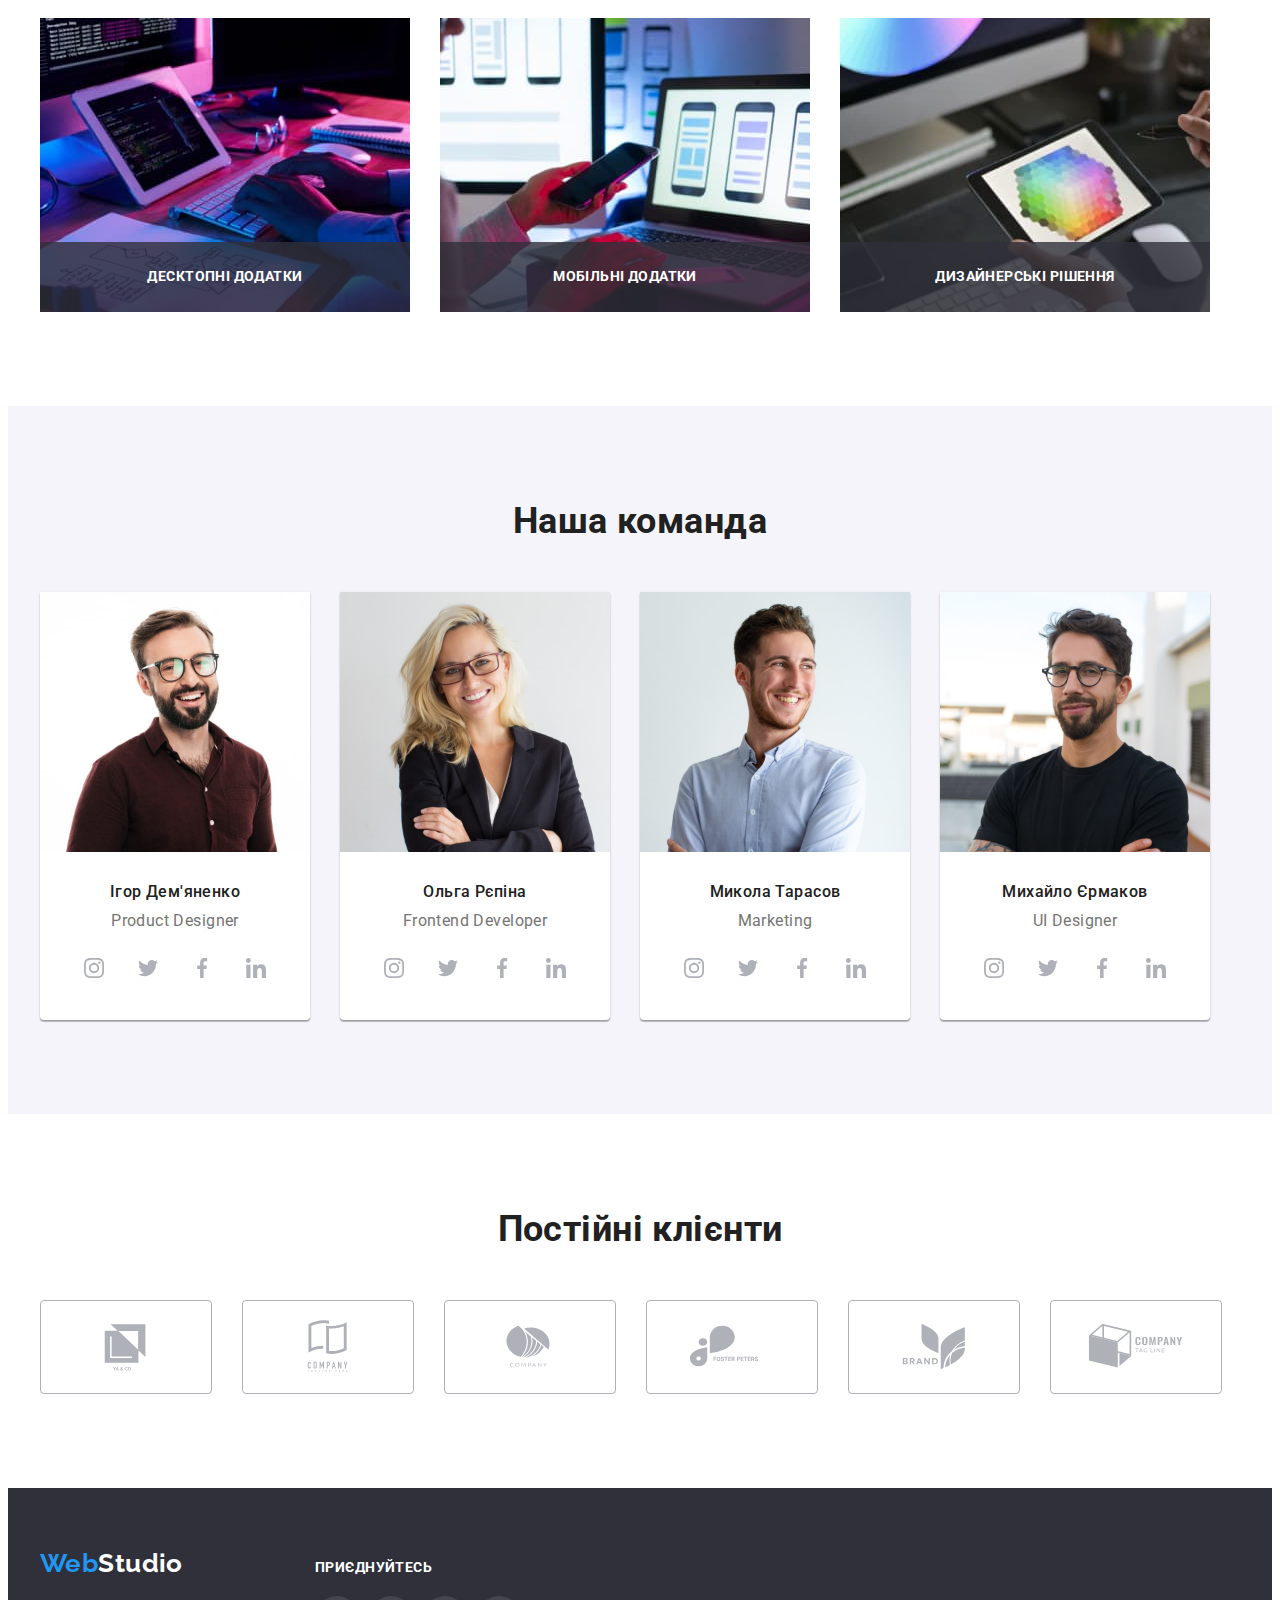
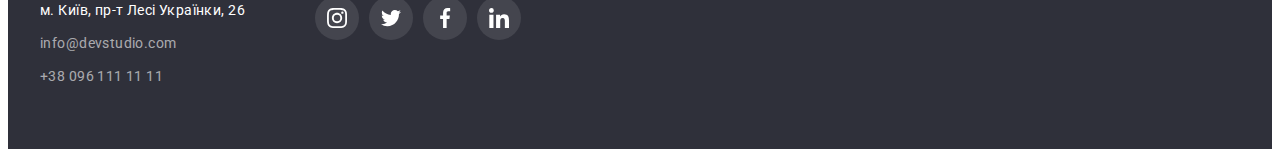
==== commit c8006bf2: "changed icons.svg. Added close-icon" ====
--- a/index.html
+++ b/index.html
@@ -468,42 +468,42 @@
           <ul class="list clients-icon-list">
             <li class="clients-icon-item">
               <a href="#" class="link clients-link">
-                <svg class="clients-icon" width="170" height="92">
+                <svg class="clients-icon" width="106" height="60">
                   <use href="./images/icons.svg#icon-logo"></use>
                 </svg>
               </a>
             </li>
             <li class="clients-icon-item">
               <a href="#" class="link clients-link">
-                <svg class="clients-icon" width="170" height="92">
+                <svg class="clients-icon" width="106" height="60">
                   <use href="./images/icons.svg#icon-logo-1"></use>
                 </svg>
               </a>
             </li>
             <li class="clients-icon-item">
               <a href="#" class="link clients-link">
-                <svg class="clients-icon" width="170" height="92">
+                <svg class="clients-icon" width="106" height="60">
                   <use href="./images/icons.svg#icon-logo-2"></use>
                 </svg>
               </a>
             </li>
             <li class="clients-icon-item">
               <a href="#" class="link clients-link">
-                <svg class="clients-icon" width="170" height="92">
+                <svg class="clients-icon" width="106" height="60">
                   <use href="./images/icons.svg#icon-logo-3"></use>
                 </svg>
               </a>
             </li>
             <li class="clients-icon-item">
               <a href="#" class="link clients-link">
-                <svg class="clients-icon" width="170" height="92">
+                <svg class="clients-icon" width="106" height="60">
                   <use href="./images/icons.svg#icon-logo-4"></use>
                 </svg>
               </a>
             </li>
             <li class="clients-icon-item">
               <a href="#" class="link clients-link">
-                <svg class="clients-icon" width="170" height="92">
+                <svg class="clients-icon" width="106" height="60">
                   <use href="./images/icons.svg#icon-logo-5"></use>
                 </svg>
               </a>
@@ -603,10 +603,10 @@
         </div>
       </div>
     </footer>
-    <div class="backdrop">
+    <!-- <div class="backdrop">
       <div class="modal">
         <button type="button"></button>
       </div>
-    </div>
+    </div> -->
   </body>
 </html>
